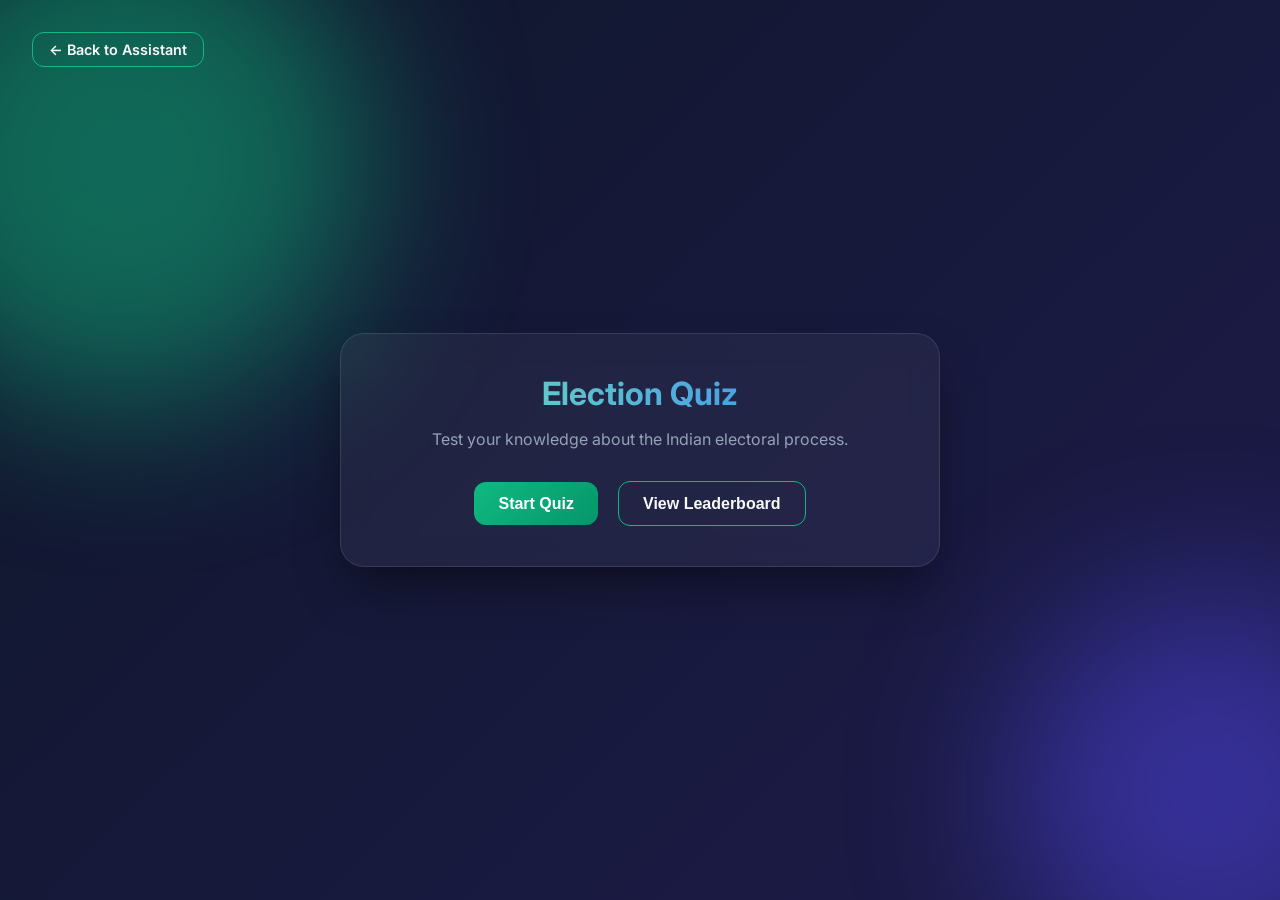
==== html/quiz.html @ 38c64b3d "Restructured project" ====
<!DOCTYPE html>
<html lang="en">
<head>
    <meta charset="UTF-8">
    <meta name="viewport" content="width=device-width, initial-scale=1.0">
    <title>Election Quiz & Leaderboard</title>
    <link href="https://fonts.googleapis.com/css2?family=Inter:wght@300;400;600&display=swap" rel="stylesheet">
    <link rel="stylesheet" href="/css/quiz.css">
</head>
<body>
    <div class="background-blobs">
        <div class="blob blob-1"></div>
        <div class="blob blob-2"></div>
    </div>

    <div class="top-nav">
        <a href="/" class="btn btn-outline" style="padding: 0.5rem 1rem; font-size: 0.9rem;">← Back to Assistant</a>
    </div>

    <div class="container" id="main-container">
        <!-- Start Section -->
        <div id="start-section">
            <h1>Election Quiz</h1>
            <p>Test your knowledge about the Indian electoral process.</p>
            <button class="btn" onclick="startQuiz()">Start Quiz</button>
            <button class="btn btn-outline" style="margin-left: 1rem;" onclick="showLeaderboard()">View Leaderboard</button>
        </div>

        <!-- Quiz Section -->
        <div id="quiz-section" class="hidden">
            <h2 id="question-text" style="margin-bottom: 1.5rem; font-size: 1.2rem;">Loading...</h2>
            <div id="options-container" style="width: 100%;"></div>
            <div id="feedback" style="margin-top: 1rem; min-height: 24px; font-weight: bold;"></div>
            <button id="next-btn" class="btn hidden" style="margin-top: 1rem;" onclick="nextQuestion()">Next Question</button>
        </div>

        <!-- Result Section -->
        <div id="result-section" class="hidden">
            <h1>Quiz Complete!</h1>
            <p>Your final score:</p>
            <div class="score-display" id="final-score">0</div>
            <p style="margin-bottom: 1rem;">Enter your name for the leaderboard:</p>
            <input type="text" id="player-name" placeholder="Your Name" maxlength="20">
            <button class="btn" onclick="submitScore()">Submit Score</button>
        </div>

        <!-- Leaderboard Section -->
        <div id="leaderboard-section" class="hidden">
            <h1>🏆 Leaderboard</h1>
            <p>Top scores from all players</p>
            <table class="leaderboard-table" id="leaderboard-table">
                <thead>
                    <tr>
                        <th width="20%">Rank</th>
                        <th>Name</th>
                        <th width="30%" style="text-align: right;">Score</th>
                    </tr>
                </thead>
                <tbody id="leaderboard-body">
                    <!-- Populated by JS -->
                </tbody>
            </table>
            <button class="btn" style="margin-top: 2rem;" onclick="location.reload()">Play Again</button>
        </div>
    </div>

    <script src="/js/quiz.js"></script>
</body>
</html>
---- css/quiz.css ----
:root {
            --primary: #10b981;
            --primary-hover: #059669;
            --bg-gradient-start: #0f172a;
            --bg-gradient-end: #1e1b4b;
            --card-bg: rgba(255, 255, 255, 0.05);
            --card-border: rgba(255, 255, 255, 0.1);
            --text-main: #f8fafc;
            --text-muted: #94a3b8;
        }

        * { box-sizing: border-box; margin: 0; padding: 0; }

        body {
            font-family: 'Inter', sans-serif;
            background: linear-gradient(135deg, var(--bg-gradient-start), var(--bg-gradient-end));
            color: var(--text-main);
            min-height: 100vh;
            display: flex;
            flex-direction: column;
            align-items: center;
            justify-content: center;
            overflow-x: hidden;
            padding: 2rem;
        }

        .background-blobs {
            position: fixed; top: 0; left: 0; width: 100%; height: 100%;
            z-index: -1; overflow: hidden; pointer-events: none;
        }
        .blob { position: absolute; border-radius: 50%; filter: blur(80px); opacity: 0.5; animation: float 10s infinite ease-in-out alternate; }
        .blob-1 { top: -10%; left: -10%; width: 500px; height: 500px; background: #10b981; animation-delay: 0s; }
        .blob-2 { bottom: -10%; right: -10%; width: 400px; height: 400px; background: #4f46e5; animation-delay: -5s; }
        @keyframes float { 0% { transform: translateY(0) scale(1); } 100% { transform: translateY(20px) scale(1.1); } }

        .container {
            max-width: 600px;
            width: 100%;
            z-index: 1;
            background: var(--card-bg);
            border: 1px solid var(--card-border);
            border-radius: 24px;
            padding: 2.5rem;
            backdrop-filter: blur(16px);
            box-shadow: 0 25px 50px -12px rgba(0, 0, 0, 0.5);
            text-align: center;
        }

        h1 { margin-bottom: 1rem; background: linear-gradient(to right, #6ee7b7, #3b82f6); -webkit-background-clip: text; -webkit-text-fill-color: transparent; }
        p { color: var(--text-muted); margin-bottom: 2rem; }

        .btn {
            background: linear-gradient(135deg, var(--primary), var(--primary-hover));
            color: white; border: none; border-radius: 12px; padding: 0.8rem 1.5rem;
            font-size: 1rem; font-weight: 600; cursor: pointer; transition: all 0.3s ease;
            text-decoration: none; display: inline-block;
        }
        .btn:hover { transform: translateY(-2px); box-shadow: 0 10px 20px -10px var(--primary); }

        .btn-outline {
            background: transparent; border: 1px solid var(--primary); color: var(--text-main);
        }
        .btn-outline:hover { background: rgba(16, 185, 129, 0.1); }

        .option-btn {
            display: block; width: 100%; background: rgba(0, 0, 0, 0.2); border: 1px solid var(--card-border);
            padding: 1rem; border-radius: 12px; margin-bottom: 1rem; color: var(--text-main);
            font-size: 1rem; cursor: pointer; transition: all 0.2s ease; text-align: left;
        }
        .option-btn:hover:not(:disabled) { background: rgba(255, 255, 255, 0.1); border-color: var(--primary); }
        .option-btn.correct { background: rgba(16, 185, 129, 0.2); border-color: #10b981; }
        .option-btn.wrong { background: rgba(239, 68, 68, 0.2); border-color: #ef4444; }

        .hidden { display: none !important; }
        
        #quiz-section, #result-section, #leaderboard-section { display: flex; flex-direction: column; align-items: center; width: 100%; }

        .score-display { font-size: 3rem; font-weight: bold; margin: 1rem 0; color: #10b981; }

        input[type="text"] {
            width: 100%; max-width: 300px; background: rgba(0, 0, 0, 0.2); border: 1px solid var(--card-border);
            border-radius: 12px; padding: 0.8rem 1rem; color: var(--text-main); margin-bottom: 1rem; text-align: center;
        }
        input[type="text"]:focus { outline: none; border-color: var(--primary); }

        .leaderboard-table { width: 100%; border-collapse: collapse; margin-top: 1rem; text-align: left; }
        .leaderboard-table th, .leaderboard-table td { padding: 0.8rem; border-bottom: 1px solid var(--card-border); }
        .leaderboard-table th { color: var(--text-muted); font-size: 0.9rem; text-transform: uppercase; }
        .leaderboard-table tr:nth-child(1) td { color: #fbbf24; font-weight: bold; }
        .leaderboard-table tr:nth-child(2) td { color: #94a3b8; font-weight: bold; }
        .leaderboard-table tr:nth-child(3) td { color: #b45309; font-weight: bold; }
        
        .top-nav {
            position: absolute; top: 2rem; left: 2rem; z-index: 10;
        }
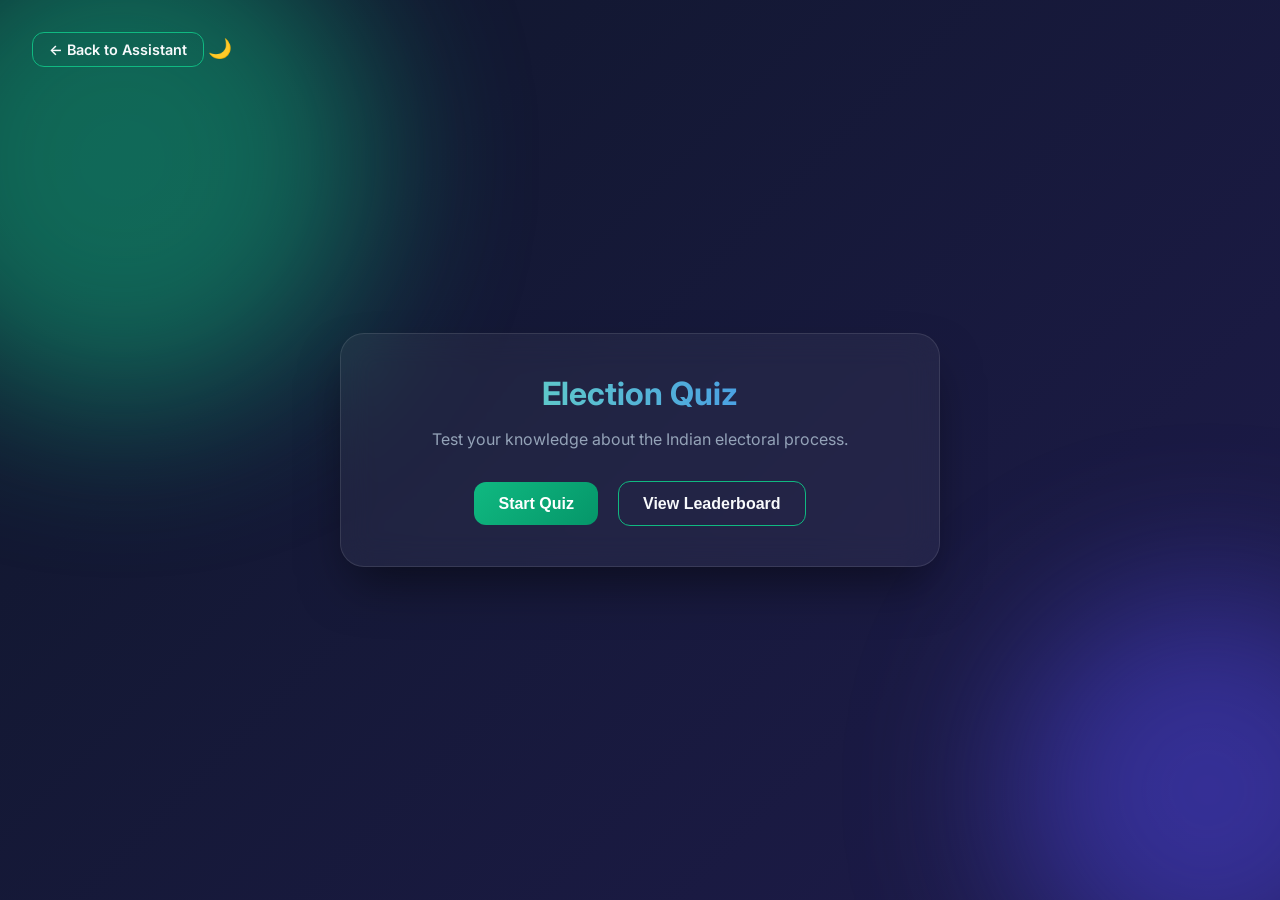
==== commit 50c3423e: "🚀 FINAL RELEASE: Integrated Gemini 2.0, Google Cloud TTS/Translation/NLP, and Firebase persistence. " ====
--- a/html/quiz.html
+++ b/html/quiz.html
@@ -15,6 +15,7 @@
 
     <div class="top-nav">
         <a href="/" class="btn btn-outline" style="padding: 0.5rem 1rem; font-size: 0.9rem;">← Back to Assistant</a>
+        <button id="dark-mode-btn" onclick="toggleDarkMode()" style="background:none; border:none; cursor:pointer; font-size:1.2rem; margin-left:auto;">🌙</button>
     </div>
 
     <div class="container" id="main-container">
